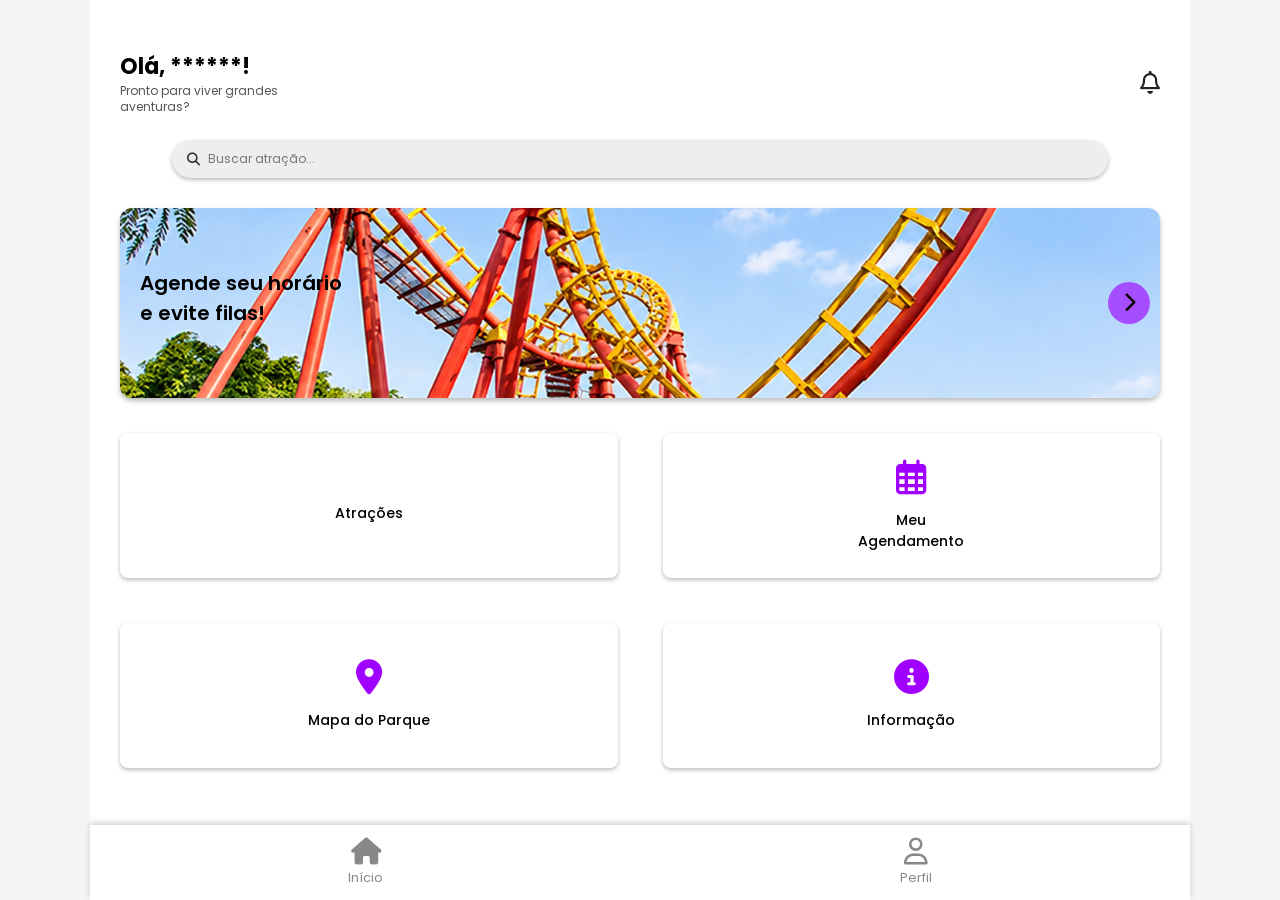
==== pagina_comeco/index_começo.html @ fd1b4425 "Add files via upload" ====
<!DOCTYPE html>
<html lang="pt-br">

<head>
    <meta charset="UTF-8">
    <meta name="viewport" content="width=device-width, initial-scale=1.0">

    <title>ParkTime - Início</title>

    <link rel="stylesheet" href="css/style_comeco.css">

    <!-- Ícones -->
    <link rel="stylesheet" href="https://cdnjs.cloudflare.com/ajax/libs/font-awesome/6.5.2/css/all.min.css">

    <!-- Fonte -->
    <link href="https://fonts.googleapis.com/css2?family=Poppins:wght@400;500;600;700&display=swap" rel="stylesheet">

</head>

<body>

    <div class="container">

        <!-- Cabeçalho -->
        <header>

            <div class="saudacao">
                <h2>Olá, ******!</h2>
                <p>Pronto para viver grandes<br>aventuras?</p>
            </div>

            <i class="fa-regular fa-bell sino"></i>

        </header>

        <!-- Pesquisa -->
        <div class="pesquisa">

            <i class="fa-solid fa-magnifying-glass"></i>

            <input type="text" id="buscar" placeholder="Buscar atração...">

        </div>

        <!-- Banner -->
        <section class="banner">

            <img src="img/montanha.png" alt="Montanha-russa">

            <div class="texto-banner">
                <h3>Agende seu horário<br>e evite filas!</h3>
            </div>

            <button class="botao-banner" id="btnBanner">
                <i class="fa-solid fa-chevron-right"></i>
            </button>

        </section>

        <!-- Menu principal -->
        <main>

            <div class="menu">

                <a href="atracoes.html" class="card" data-nome="atrações">
                    <i class="fa-solid fa-ferris-wheel"></i>
                    <p>Atrações</p>
                </a>

                <a href="agendamento.html" class="card" data-nome="meu agendamento">
                    <i class="fa-regular fa-calendar-days"></i>
                    <p>Meu<br>Agendamento</p>
                </a>

                <a href="mapa.html" class="card" data-nome="mapa do parque">
                    <i class="fa-solid fa-location-dot"></i>
                    <p>Mapa do Parque</p>
                </a>

                <a href="informacao.html" class="card" data-nome="informação">
                    <i class="fa-solid fa-circle-info"></i>
                    <p>Informação</p>
                </a>

            </div>

            <p id="mensagem" class="mensagem"></p>

        </main>

        <!-- Navegação inferior -->
        <nav class="menu-inferior">

            <a href="index.html" class="ativo">
                <i class="fa-solid fa-house"></i>
                <span>Início</span>
            </a>

            <a href="perfil.html">
                <i class="fa-regular fa-user"></i>
                <span>Perfil</span>
            </a>

        </nav>

    </div>

    <script src="js/script.js"></script>

</body>
</html>
---- pagina_comeco/css/style_comeco.css ----
/* Configurações gerais */
* {
    margin: 0;
    padding: 0;
    box-sizing: border-box;
    font-family: 'Poppins', sans-serif;
}

body {
    background-color: #f5f5f5;
}

/* Container principal */
.container {
    width: 100%;
    max-width: 1100px;
    min-height: 100vh;
    margin: auto;
    background-color: white;
    padding: 25px 30px 90px;
}

/* Cabeçalho */
header {
    display: flex;
    justify-content: space-between;
    align-items: center;
    margin-top: 25px;
}

.saudacao h2 {
    font-size: 22px;
    font-weight: 700;
    color: #000;
}

.saudacao p {
    font-size: 12px;
    color: #555;
    line-height: 16px;
}

.sino {
    font-size: 23px;
    color: #222;
    cursor: pointer;
}

/* Pesquisa */
.pesquisa {
    display: flex;
    align-items: center;
    background-color: #eeeeee;
    border-radius: 20px;
    padding: 10px 15px;
    margin: 25px auto 30px;
    box-shadow: 0 2px 4px #bbb;
    width: 90%;
}

.pesquisa i {
    font-size: 13px;
    color: #333;
}

.pesquisa input {
    border: none;
    outline: none;
    background: transparent;
    width: 100%;
    margin-left: 8px;
    font-size: 12px;
}

/* Banner */
.banner {
    width: 100%;
    height: 190px;
    position: relative;
    border-radius: 12px;
    overflow: hidden;
    box-shadow: 0 3px 5px #bbb;
}

.banner img {
    width: 100%;
    height: 100%;
    object-fit: cover;
}

.texto-banner {
    position: absolute;
    left: 20px;
    bottom: 30px;
}

.texto-banner h3 {
    font-size: 20px;
    color: #000;
    font-weight: 600;
    margin-top: -100px;
}

.botao-banner {
    position: absolute;
    right: 10px;
    top: 50%;
    transform: translateY(-50%);
    width: 42px;
    height: 42px;
    border: none;
    border-radius: 50%;
    background-color: #a64dff;
    color: #000;
    font-size: 20px;
    cursor: pointer;
}

/* Menu de opções */
.menu {
    display: grid;
    grid-template-columns: repeat(2, 1fr);
    gap: 45px;
    margin-top: 35px;
}

.card {
    height: 145px;
    background-color: white;
    border-radius: 8px;
    box-shadow: 0 2px 4px #bbb;
    display: flex;
    flex-direction: column;
    justify-content: center;
    align-items: center;
    text-decoration: none;
    color: #000;
    transition: 0.3s;
}

.card:hover {
    transform: translateY(-4px);
}

.card i {
    font-size: 35px;
    color: #a000ff;
    margin-bottom: 15px;
}

.card p {
    font-size: 14px;
    font-weight: 500;
    text-align: center;
}

.mensagem {
    text-align: center;
    margin-top: 15px;
    color: #777;
    font-size: 13px;
}

/* Menu inferior */
.menu-inferior {
    position: fixed;
    bottom: 0;
    left: 50%;
    transform: translateX(-50%);
    width: 100%;
    max-width: 1100px;
    height: 75px;
    background-color: white;
    box-shadow: 0 -2px 6px #ccc;
    display: flex;
    justify-content: space-around;
    align-items: center;
}

.menu-inferior a {
    display: flex;
    flex-direction: column;
    align-items: center;
    text-decoration: none;
    color: #888;
    font-size: 13px;
    gap: 3px;
}

.menu-inferior i {
    font-size: 27px;
}

.menu-inferior .ativo {
    color: #888;
}

/* Responsividade */
@media (max-width: 600px) {

    .container {
        padding: 20px 16px 90px;
    }

    header {
        margin-top: 30px;
    }

    .saudacao h2 {
        font-size: 16px;
    }

    .saudacao p {
        font-size: 9px;
    }

    .sino {
        font-size: 19px;
    }

    .pesquisa {
        margin: 15px auto 18px;
        padding: 7px 10px;
    }

    .banner {
        height: 95px;
    }

    .texto-banner {
        left: 7px;
        bottom: 10px;
    }

    .texto-banner h3 {
        font-size: 12px;
    }

    .botao-banner {
        width: 28px;
        height: 28px;
        font-size: 13px;
    }

    .menu {
        gap: 50px;
        margin-top: 28px;
    }

    .card {
        height: 80px;
    }

    .card i {
        font-size: 24px;
        margin-bottom: 7px;
    }

    .card p {
        font-size: 10px;
    }

    .menu-inferior {
        height: 63px;
    }

    .menu-inferior i {
        font-size: 23px;
    }

    .menu-inferior a {
        font-size: 10px;
    }

}
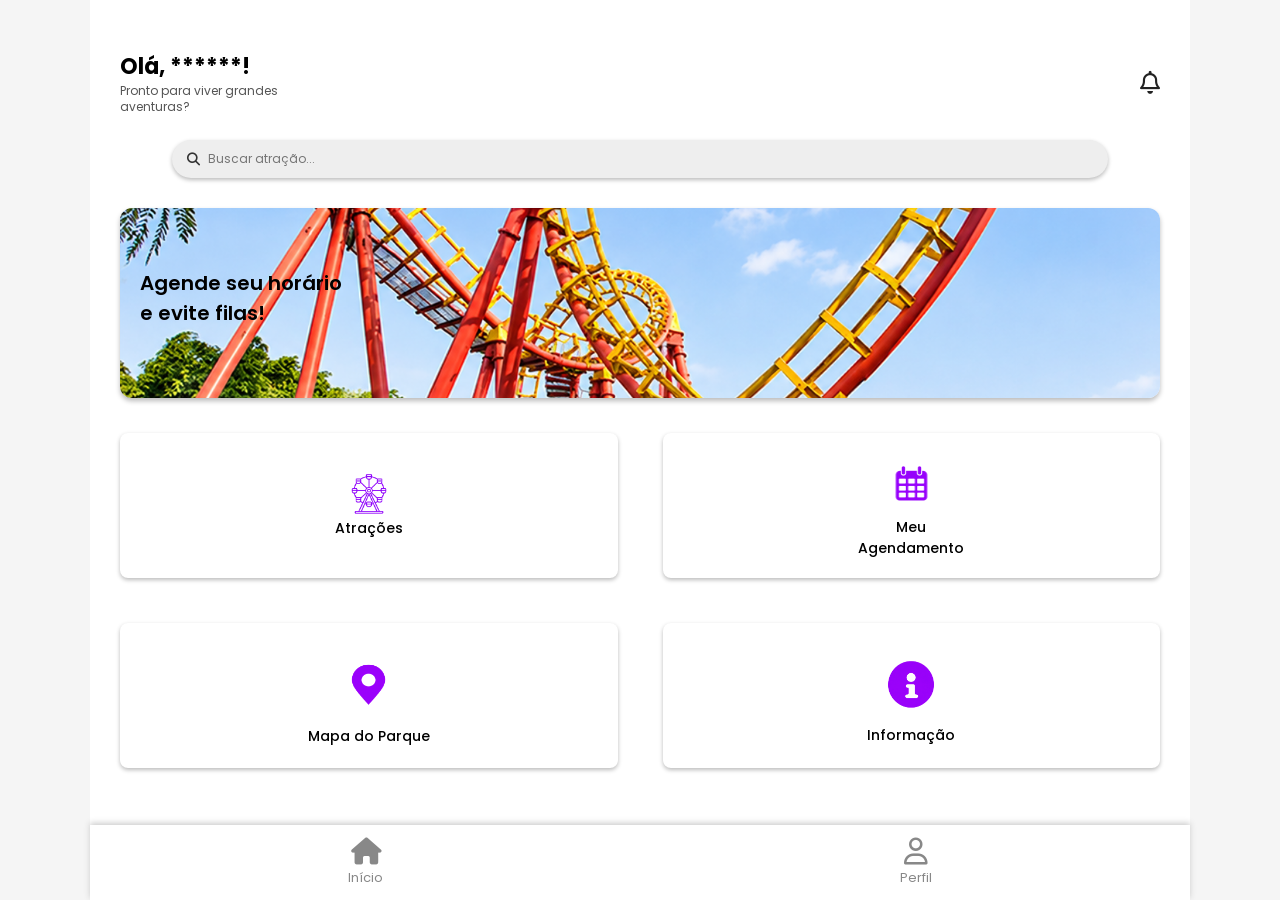
==== commit 143eed13: "Add files via upload" ====
--- a/pagina_comeco/index_começo.html
+++ b/pagina_comeco/index_começo.html
@@ -53,7 +53,9 @@
             </div>
 
             <button class="botao-banner" id="btnBanner">
+               <button class="botao-banner" id="btnBanner">
                 <i class="fa-solid fa-chevron-right"></i>
+        </button>
             </button>
 
         </section>
@@ -64,22 +66,23 @@
             <div class="menu">
 
                 <a href="atracoes.html" class="card" data-nome="atrações">
-                    <i class="fa-solid fa-ferris-wheel"></i>
+                    <img src="img/roda.png" class="icone-roda" alt="Roda-gigante">
                     <p>Atrações</p>
                 </a>
 
+                
                 <a href="agendamento.html" class="card" data-nome="meu agendamento">
-                    <i class="fa-regular fa-calendar-days"></i>
+                    <img src="img/calendario.png" class="icone-calendario" alt="Calendário">
                     <p>Meu<br>Agendamento</p>
                 </a>
 
                 <a href="mapa.html" class="card" data-nome="mapa do parque">
-                    <i class="fa-solid fa-location-dot"></i>
+                    <img src="img/mapa.png" class="icone-mapa" alt="Mapa do Parque">
                     <p>Mapa do Parque</p>
                 </a>
 
                 <a href="informacao.html" class="card" data-nome="informação">
-                    <i class="fa-solid fa-circle-info"></i>
+                    <img src="img/informacoes.png" class="icone-informacao" alt="Informação">
                     <p>Informação</p>
                 </a>
 
--- a/pagina_comeco/css/style_comeco.css
+++ b/pagina_comeco/css/style_comeco.css
@@ -7,8 +7,15 @@
     font-family: 'Poppins', sans-serif;
 }
 
+html {
+    width: 100%;
+    overflow-x: hidden;
+}
+
 body {
     background-color: #f5f5f5;
+    width: 100%;
+    overflow-x: hidden;
 }
 
 /* Container principal */
@@ -27,6 +34,7 @@
     justify-content: space-between;
     align-items: center;
     margin-top: 25px;
+    gap: 10px;
 }
 
 .saudacao h2 {
@@ -45,6 +53,7 @@
     font-size: 23px;
     color: #222;
     cursor: pointer;
+    flex-shrink: 0;
 }
 
 /* Pesquisa */
@@ -57,11 +66,13 @@
     margin: 25px auto 30px;
     box-shadow: 0 2px 4px #bbb;
     width: 90%;
+    min-width: 0;
 }
 
 .pesquisa i {
     font-size: 13px;
     color: #333;
+    flex-shrink: 0;
 }
 
 .pesquisa input {
@@ -69,6 +80,7 @@
     outline: none;
     background: transparent;
     width: 100%;
+    min-width: 0;
     margin-left: 8px;
     font-size: 12px;
 }
@@ -87,6 +99,7 @@
     width: 100%;
     height: 100%;
     object-fit: cover;
+    display: block;
 }
 
 .texto-banner {
@@ -103,29 +116,30 @@
 }
 
 .botao-banner {
-    position: absolute;
-    right: 10px;
-    top: 50%;
-    transform: translateY(-50%);
     width: 42px;
     height: 42px;
+    background: #a020f0;
     border: none;
     border-radius: 50%;
-    background-color: #a64dff;
-    color: #000;
+    cursor: pointer;
+}
+
+.botao-banner i {
+    color: black;
     font-size: 20px;
-    cursor: pointer;
 }
 
 /* Menu de opções */
 .menu {
     display: grid;
-    grid-template-columns: repeat(2, 1fr);
+    grid-template-columns: repeat(2, minmax(0, 1fr));
     gap: 45px;
     margin-top: 35px;
 }
 
 .card {
+    width: 100%;
+    min-width: 0;
     height: 145px;
     background-color: white;
     border-radius: 8px;
@@ -138,6 +152,29 @@
     color: #000;
     transition: 0.3s;
 }
+
+.icone-roda {
+    width: 50px;
+    height: 46px;
+}
+
+
+.icone-calendario {
+    width: 91px;
+    height: 64px;
+}
+
+.icone-mapa {
+    width: 91px;
+    height: 81px;
+}
+
+
+.icone-informacao {
+    width: 80px;
+    height: 80px;
+}
+
 
 .card:hover {
     transform: translateY(-4px);
@@ -176,6 +213,7 @@
     display: flex;
     justify-content: space-around;
     align-items: center;
+    z-index: 10;
 }
 
 .menu-inferior a {
@@ -196,7 +234,27 @@
     color: #888;
 }
 
-/* Responsividade */
+/* Tablets e telas médias */
+@media (min-width: 601px) and (max-width: 900px) {
+
+    .container {
+        padding: 25px 25px 90px;
+    }
+
+    .banner {
+        height: 170px;
+    }
+
+    .menu {
+        gap: 30px;
+    }
+
+    .card {
+        height: 130px;
+    }
+}
+
+/* Celulares */
 @media (max-width: 600px) {
 
     .container {
@@ -226,6 +284,12 @@
 
     .banner {
         height: 95px;
+    }
+
+    .banner img {
+        width: 100%;
+        height: 100%;
+        object-fit: cover;
     }
 
     .texto-banner {
@@ -244,6 +308,7 @@
     }
 
     .menu {
+        grid-template-columns: repeat(2, minmax(0, 1fr));
         gap: 50px;
         margin-top: 28px;
     }
@@ -272,5 +337,33 @@
     .menu-inferior a {
         font-size: 10px;
     }
-
-}
+}
+
+/* Celulares muito pequenos */
+@media (max-width: 360px) {
+
+    .container {
+        padding-left: 12px;
+        padding-right: 12px;
+    }
+
+    .menu {
+        gap: 35px;
+    }
+
+    .card p {
+        font-size: 9px;
+    }
+
+    .texto-banner h3 {
+        font-size: 11px;
+    }
+}
+
+/* Desktops maiores */
+@media (min-width: 1101px) {
+
+    .container {
+        max-width: 1100px;
+    }
+}
